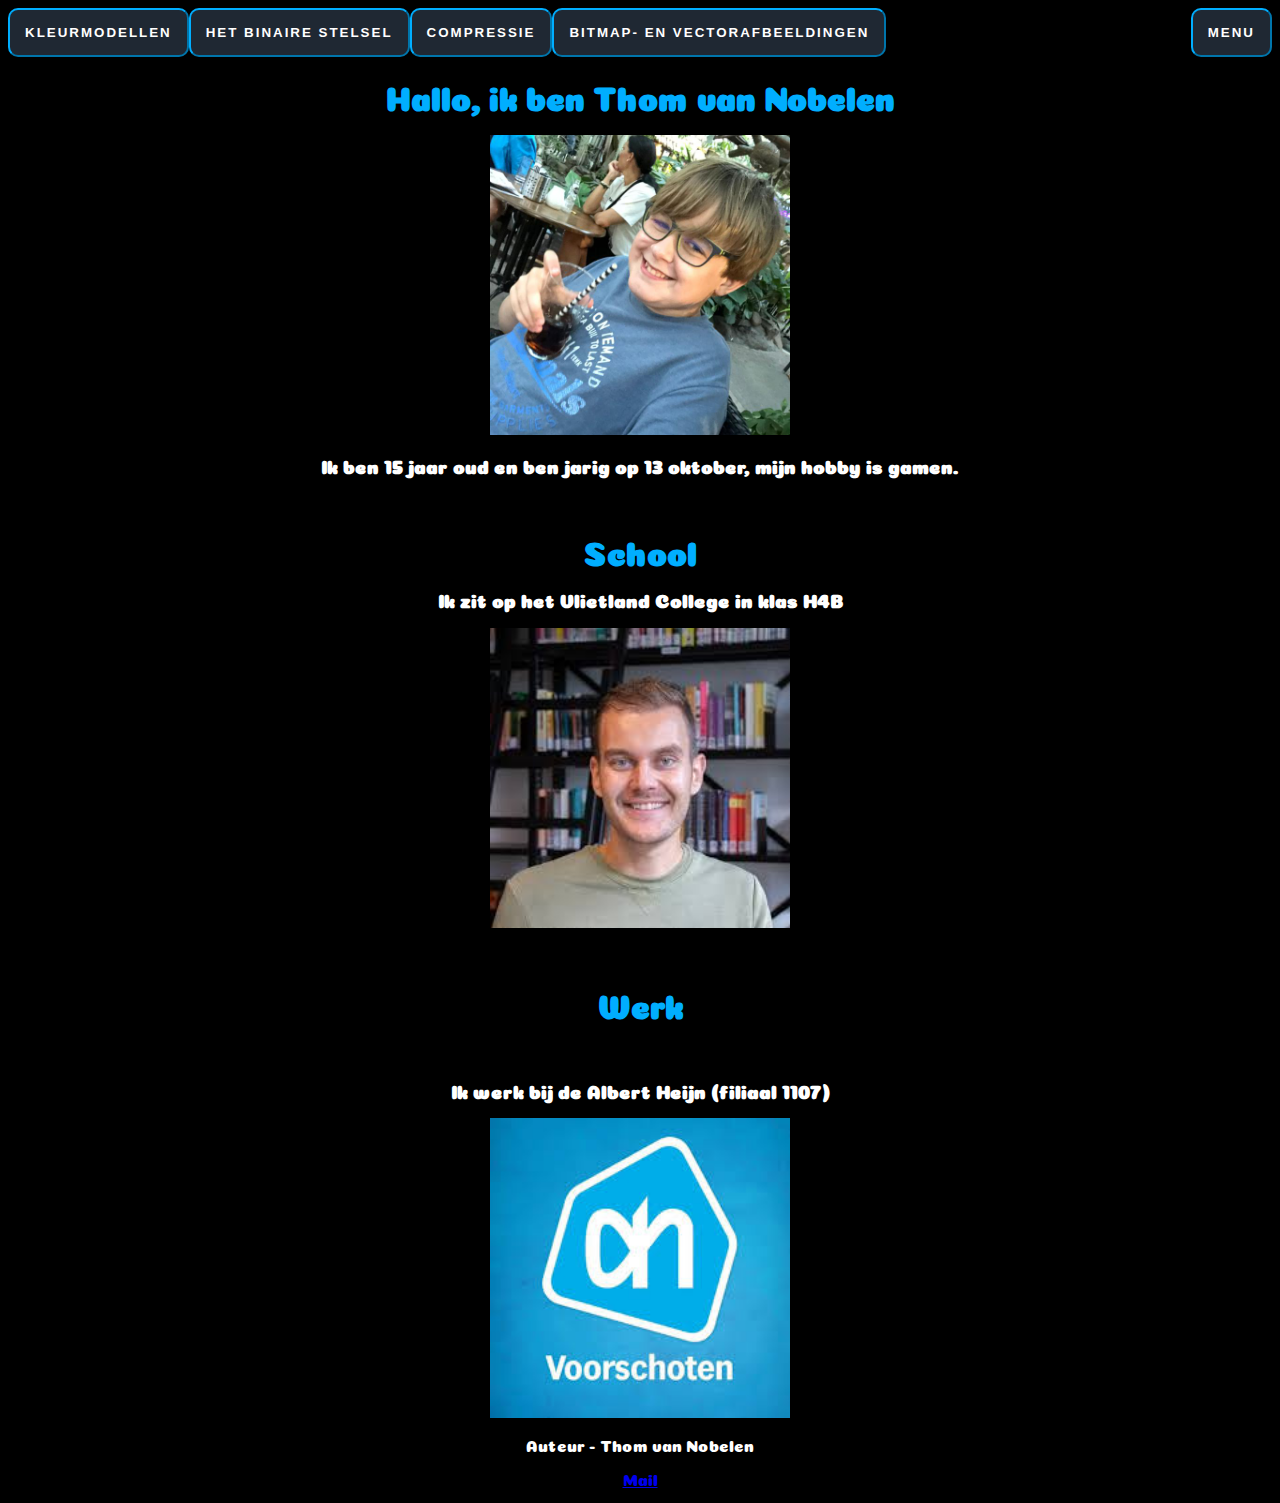
==== index.html @ 40bd04b2 "d" ====
<!DOCTYPE html> <!--type bestand-->
<html> <!--code die gebruikt wordt-->
<link rel="stylesheet" href="style.css"> <!-- zorgt voor opmaak van pagina dat in styles.css staat-->
<head>
    <title>Over Thom van Nobelen</title> <!--Titel bovenin-->
</head>

<body>
    <center>
        <!--link naar 2e, 3e etc. pagina-->
        <ul>
        <li><button onclick="window.location.href='Kleurmodellen.html'">Kleurmodellen</button></li>
         
        <li><button onclick="window.location.href='BinaireStelsel.html'">Het Binaire Stelsel</button></li>
       
        <li><button onclick="window.location.href='Compressie.html'">Compressie</button></li>
       
       <li><button onclick="window.location.href='Bitmap- en vectorafbeeldingen.html'">Bitmap- en vectorafbeeldingen</button></li>

       <li style="float:right"><button onclick="window.location.href='index.html'">Menu</button></li>
        </ul> <!--ul staat voor unordered list, hierdoor is de balk bovenaan er-->
        <!--om te kijken of de site update-->
        <h1>Hallo, ik ben Thom van Nobelen</h1>
        <img src="me (1).jpg" width="300" height="300" alt="Hier hoort een afbeelding van mezelf te staan">
        <!--afbeelding en tekst voor als de afbeelding niet werkt-->
        <h3>Ik ben 15 jaar oud en ben jarig op 13 oktober, mijn hobby is gamen.</h3> 
        <br>
        <h1>School</h1>
        <h3>Ik zit op het Vlietland College in klas H4B</h3> <img src="VLC Afbeelding.jpeg" width="300" height="300" alt="Voorbeeld van Docent VLC"
        <br> <br> <br> <br> <!--"br" is een soort enter op de pagina-->
        <h1>Werk</h1>
        <br>
        <h3>Ik werk bij de Albert Heijn (filiaal 1107)</h3> <img src="AH Voorschoten.jpeg" width="300" height="300" alt="Afbeelding AH Voorschoten"
        <footer>
            <p>Auteur - Thom van Nobelen</p>
            <p><a href="thom.van.nobelen@vlietlandcollege.nl">Mail</a></p>
        </footer>
    
    </center> <!--zorgt ervoor dat de dingen die tussen deze tag staan in het midden van de pagina komen-->
    
    
</body>

</html>
---- style.css ----
@import url('https://fonts.googleapis.com/css2?family=Coiny&family=Shadows+Into+Light&display=swap');

body { 
 font-family:Coiny;
button  {
    padding: 15px; /* hoe groot de knop is px staat voor pixel */
    background-color: #1f2833; /* kleur van alle knoppen */
    border-radius: 10px; /* rand van de knop */
    cursor: pointer; /*als de cursor op de knop zit*/
    transition: transform 0.2s ease-in-out; /* maakt de knop groter, het duurt 0,2 seconde */
    font: size 24px; /*tekst grootte*/
    letter-spacing: 2px; /*plek tussen letters*/
    text-transform: uppercase; /*tekst type, hoofdletters*/
    text-align: center; /*plek tekst*/
    font-weight: bold;
    border-color: #00aeff; /*kleur van rand knop*/
    color: #ffffff; /*kleur tekst*/
}

button:hover {
  background-color: #00aeff; /*Kleu knop als cursor erop staat*/
    transform: scale(1.15); /*knop wordt groter als cursor erop staat*/
}
}

body { 
    background-color:black; /*achtergrond kleur*/
}

body {
    color: white; /*tekstkleur*/
  }

  h1 {
    color:#00aeff; /*tekstkleur tekst h1*/
  }

  .p {
    font-family: "Brush Script MT", Times, sans-serif; /*lettertype, lettertype voor als de eerste niet werkt en lettertype voor als de eerste twee beide falen*/
  }
  
  /* breedte scrollbalk*/
::-webkit-scrollbar {
  width: 10px;
}

/* achtergrond die achter de scrollbalk zit */
::-webkit-scrollbar-track {
  background: #043783;
}

/* hendel van de scrollbalk kleur */
::-webkit-scrollbar-thumb {
  background: #00aeff;
}

/* Hendel van de scrollbar als de cursor erop zit */
::-webkit-scrollbar-thumb:hover {
  background: #00fff2;
}

ul {
  list-style-type: none;
  margin: 0px;
  padding: 0px;
  overflow: hidden;
  background-color: #000000;
}

li {
  float: left;
}

li a {
  display: block;
  color: rgb(0, 0, 0);
  text-align: center;
  padding: 14px 30px;
  text-decoration: none;
}

div {
border:#00fff2 

}


footer {
  text-align: center;
  padding: 3px;
  background-color: DarkSalmon;
  color: white;
}
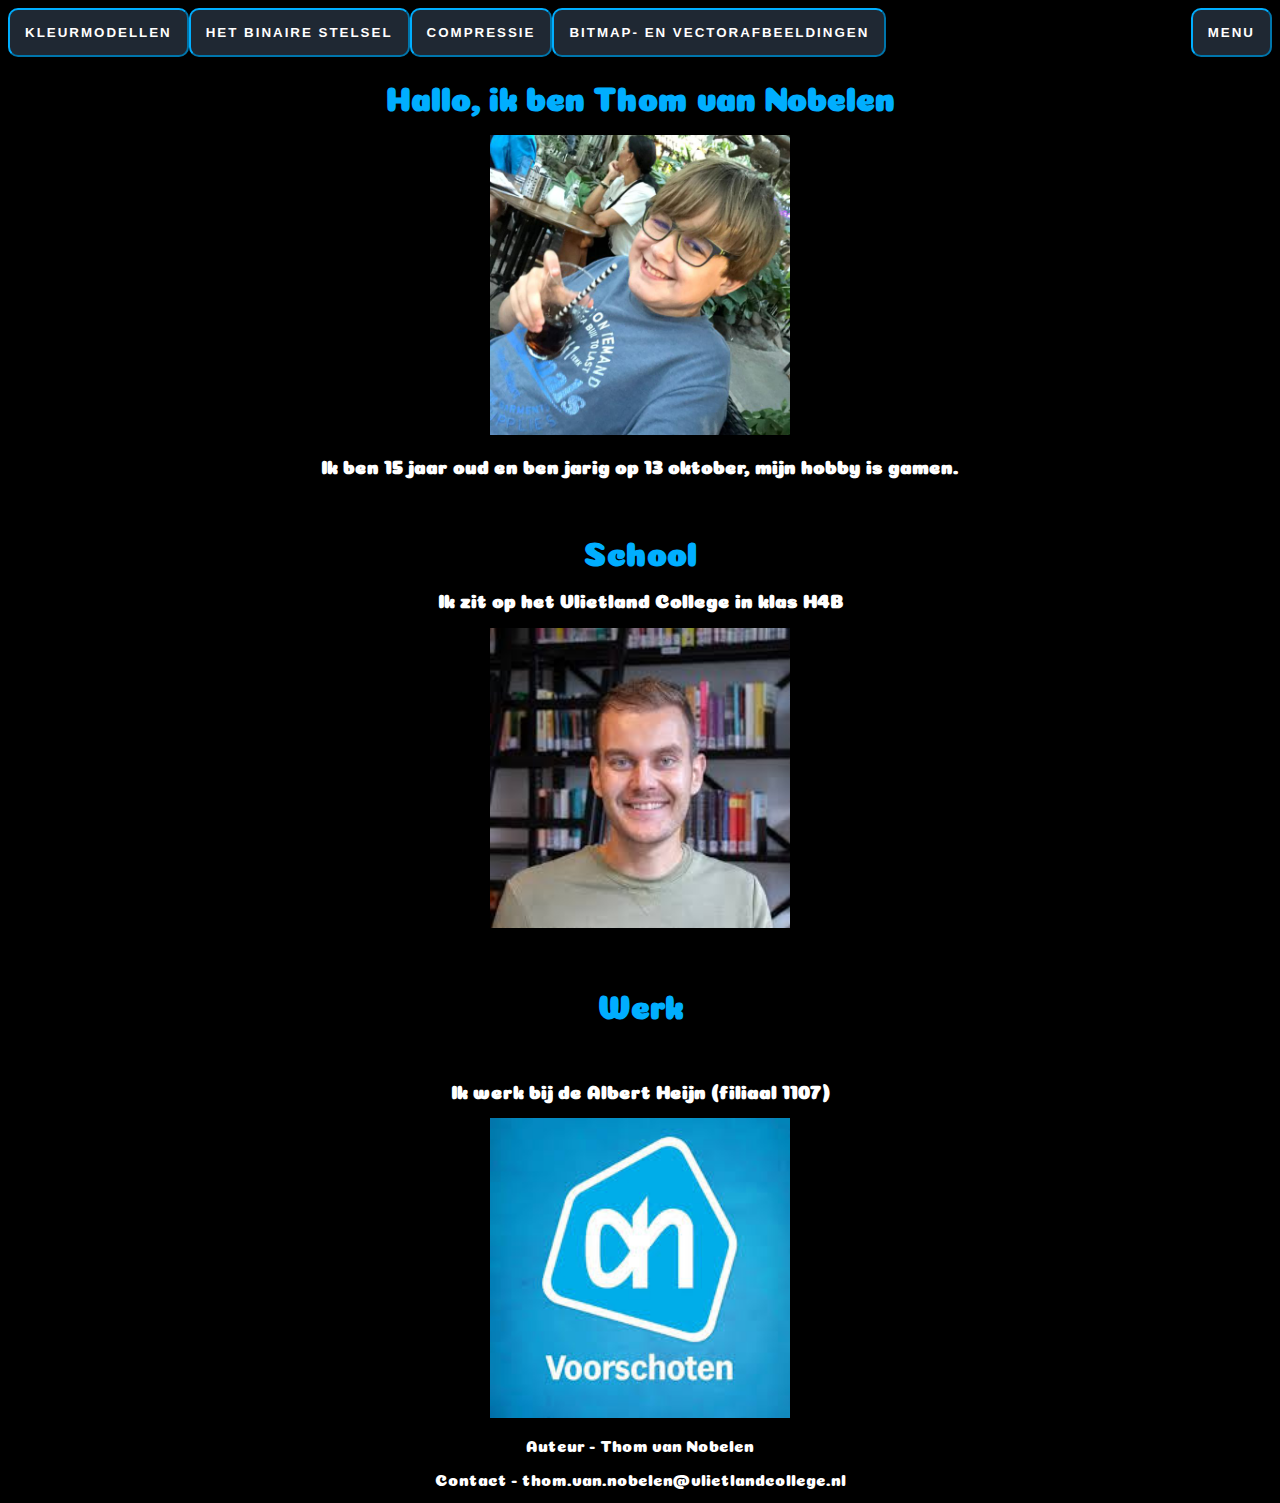
==== commit bdd10e81: "d" ====
--- a/index.html
+++ b/index.html
@@ -33,7 +33,7 @@
         <h3>Ik werk bij de Albert Heijn (filiaal 1107)</h3> <img src="AH Voorschoten.jpeg" width="300" height="300" alt="Afbeelding AH Voorschoten"
         <footer>
             <p>Auteur - Thom van Nobelen</p>
-            <p><a href="thom.van.nobelen@vlietlandcollege.nl">Mail</a></p>
+            <p>Contact - thom.van.nobelen@vlietlandcollege.nl</p>
         </footer>
     
     </center> <!--zorgt ervoor dat de dingen die tussen deze tag staan in het midden van de pagina komen-->
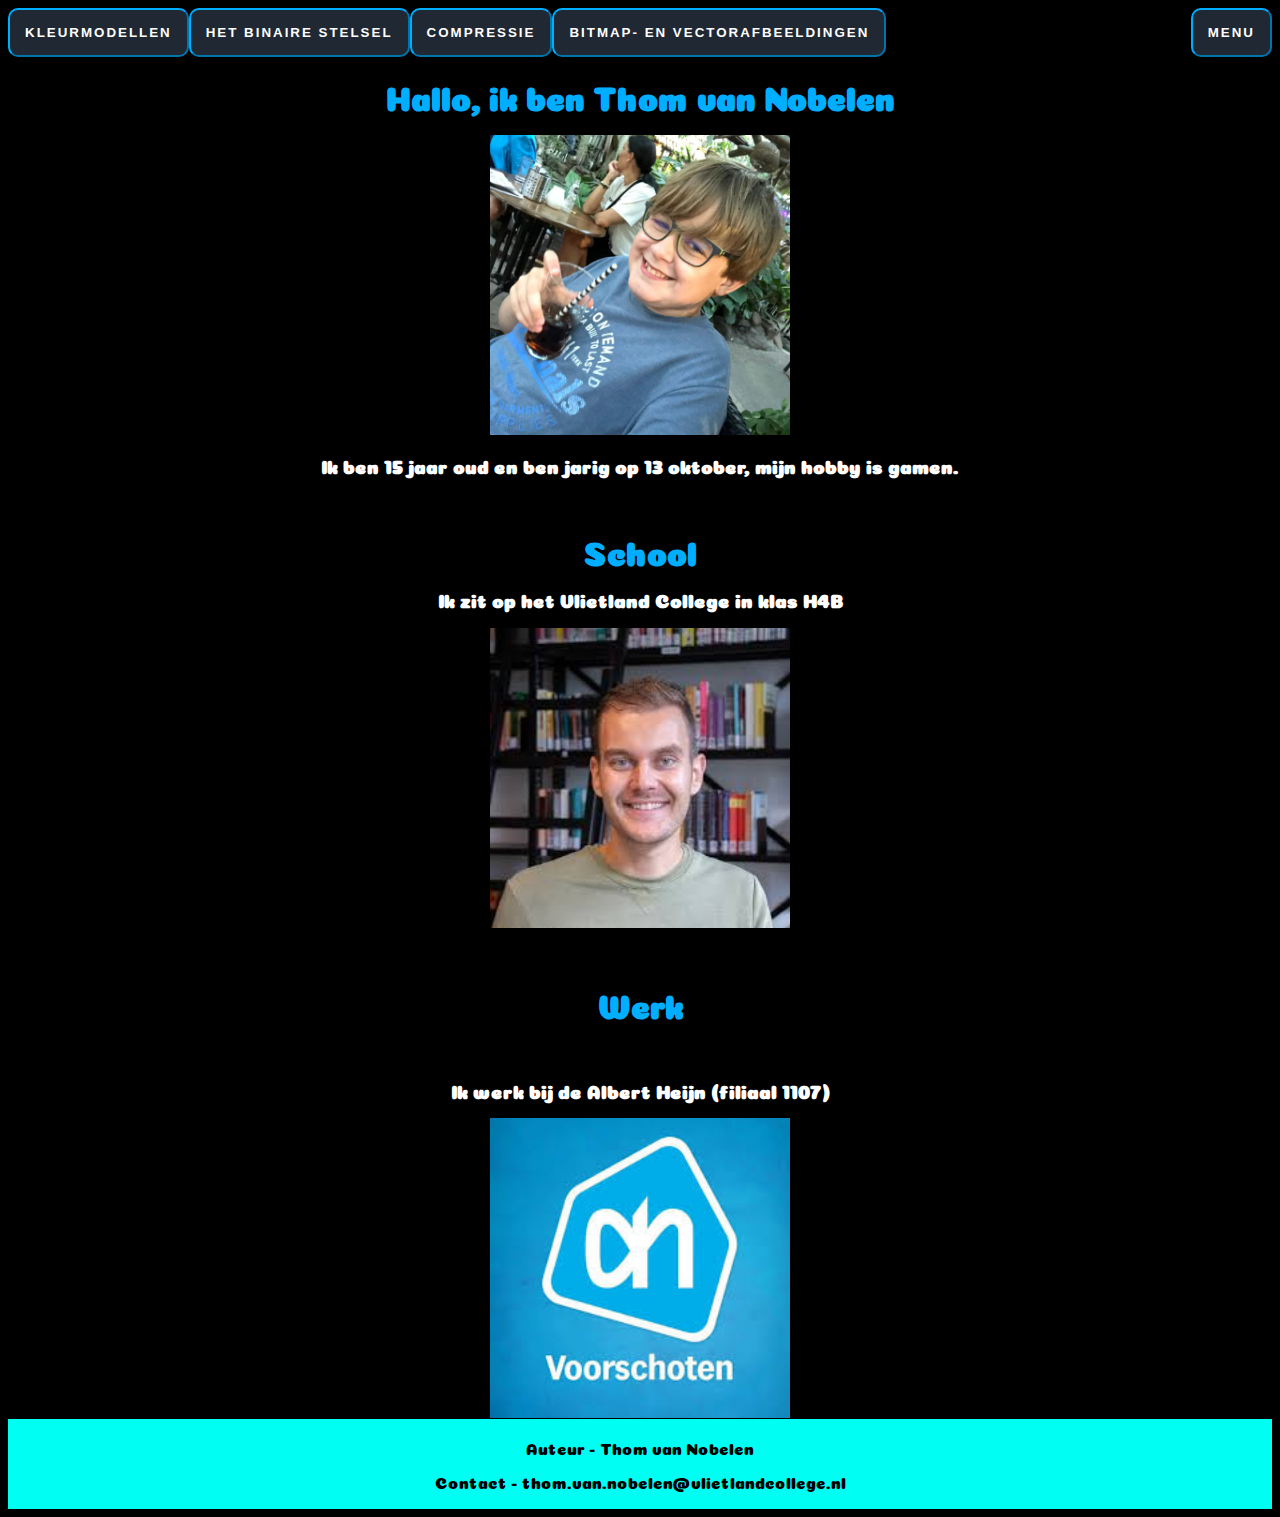
==== commit 339a3c9a: "x" ====
--- a/index.html
+++ b/index.html
@@ -2,7 +2,7 @@
 <html> <!--code die gebruikt wordt-->
 <link rel="stylesheet" href="style.css"> <!-- zorgt voor opmaak van pagina dat in styles.css staat-->
 <head>
-    <title>Over Thom van Nobelen</title> <!--Titel bovenin-->
+    <title>Over Thom van Nobelen</title> <!--Titel tabblad-->
 </head>
 
 <body>
@@ -10,33 +10,38 @@
         <!--link naar 2e, 3e etc. pagina-->
         <ul>
         <li><button onclick="window.location.href='Kleurmodellen.html'">Kleurmodellen</button></li>
-         
+         <!--<li> staat voor list en zorgt ervoor dat deze knop in de lijst komt te staan-->
         <li><button onclick="window.location.href='BinaireStelsel.html'">Het Binaire Stelsel</button></li>
        
         <li><button onclick="window.location.href='Compressie.html'">Compressie</button></li>
        
        <li><button onclick="window.location.href='Bitmap- en vectorafbeeldingen.html'">Bitmap- en vectorafbeeldingen</button></li>
-
+            <!--hieronder is float right gebruikt zodat de menu knop aan de rechterkant van het scherm staat-->
        <li style="float:right"><button onclick="window.location.href='index.html'">Menu</button></li>
-        </ul> <!--ul staat voor unordered list, hierdoor is de balk bovenaan er-->
-        <!--om te kijken of de site update-->
+        </ul> <!--ul staat voor unordered list, hierdoor werken de list tags-->
+       
         <h1>Hallo, ik ben Thom van Nobelen</h1>
         <img src="me (1).jpg" width="300" height="300" alt="Hier hoort een afbeelding van mezelf te staan">
         <!--afbeelding en tekst voor als de afbeelding niet werkt-->
         <h3>Ik ben 15 jaar oud en ben jarig op 13 oktober, mijn hobby is gamen.</h3> 
+        
         <br>
         <h1>School</h1>
+        
         <h3>Ik zit op het Vlietland College in klas H4B</h3> <img src="VLC Afbeelding.jpeg" width="300" height="300" alt="Voorbeeld van Docent VLC"
         <br> <br> <br> <br> <!--"br" is een soort enter op de pagina-->
         <h1>Werk</h1>
+       
         <br>
-        <h3>Ik werk bij de Albert Heijn (filiaal 1107)</h3> <img src="AH Voorschoten.jpeg" width="300" height="300" alt="Afbeelding AH Voorschoten"
+        <h3>Ik werk bij de Albert Heijn (filiaal 1107)</h3>
+        <img src="AH Voorschoten.jpeg" width="300" height="300" alt="Afbeelding AH Voorschoten"
+        <br>
+        
         <footer>
             <p>Auteur - Thom van Nobelen</p>
             <p>Contact - thom.van.nobelen@vlietlandcollege.nl</p>
-        </footer>
-    
-    </center> <!--zorgt ervoor dat de dingen die tussen deze tag staan in het midden van de pagina komen-->
+        </footer> <!--de footer is tekst aan de onderkant van de pagina met bv. de auteur en contact gegevens-->
+      </center> <!--zorgt ervoor dat de dingen die tussen deze tag staan in het midden van de pagina komen-->
     
     
 </body>
--- a/style.css
+++ b/style.css
@@ -1,5 +1,5 @@
 @import url('https://fonts.googleapis.com/css2?family=Coiny&family=Shadows+Into+Light&display=swap');
-
+/*ik heb van google een font gepakt en met deze code de font geïmporteerd naar mijn site */
 body { 
  font-family:Coiny;
 button  {
@@ -24,7 +24,7 @@
 }
 
 body { 
-    background-color:black; /*achtergrond kleur*/
+    background-color:black; /*achtergrond kleur van pagina*/
 }
 
 body {
@@ -35,9 +35,6 @@
     color:#00aeff; /*tekstkleur tekst h1*/
   }
 
-  .p {
-    font-family: "Brush Script MT", Times, sans-serif; /*lettertype, lettertype voor als de eerste niet werkt en lettertype voor als de eerste twee beide falen*/
-  }
   
   /* breedte scrollbalk*/
 ::-webkit-scrollbar {
@@ -59,7 +56,7 @@
   background: #00fff2;
 }
 
-ul {
+ul { /*achtergrond van de menubalk*/
   list-style-type: none;
   margin: 0px;
   padding: 0px;
@@ -67,11 +64,11 @@
   background-color: #000000;
 }
 
-li {
+li { /*dit zorgt ervoor waar de knoppen op de menubalk staan*/
   float: left;
 }
 
-li a {
+li a { /*dit zijn de elementen voor de menubalk*/
   display: block;
   color: rgb(0, 0, 0);
   text-align: center;
@@ -81,14 +78,14 @@
 
 div {
 border:#00fff2 
-
+/*de kleur van de div tag borders, deze heb ik niet, maar deze code is er voor als ik het toevoeg.*/
 }
 
 
 footer {
   text-align: center;
   padding: 3px;
-  background-color: DarkSalmon;
-  color: white;
-}
+  background-color: #00fff2;
+  color: rgb(0, 0, 0);
+} /*deze dingen zorgen erboor wat de achtergrond, tekstkleur, waar de tekst staat enw at de margin is voor de footer*/
 
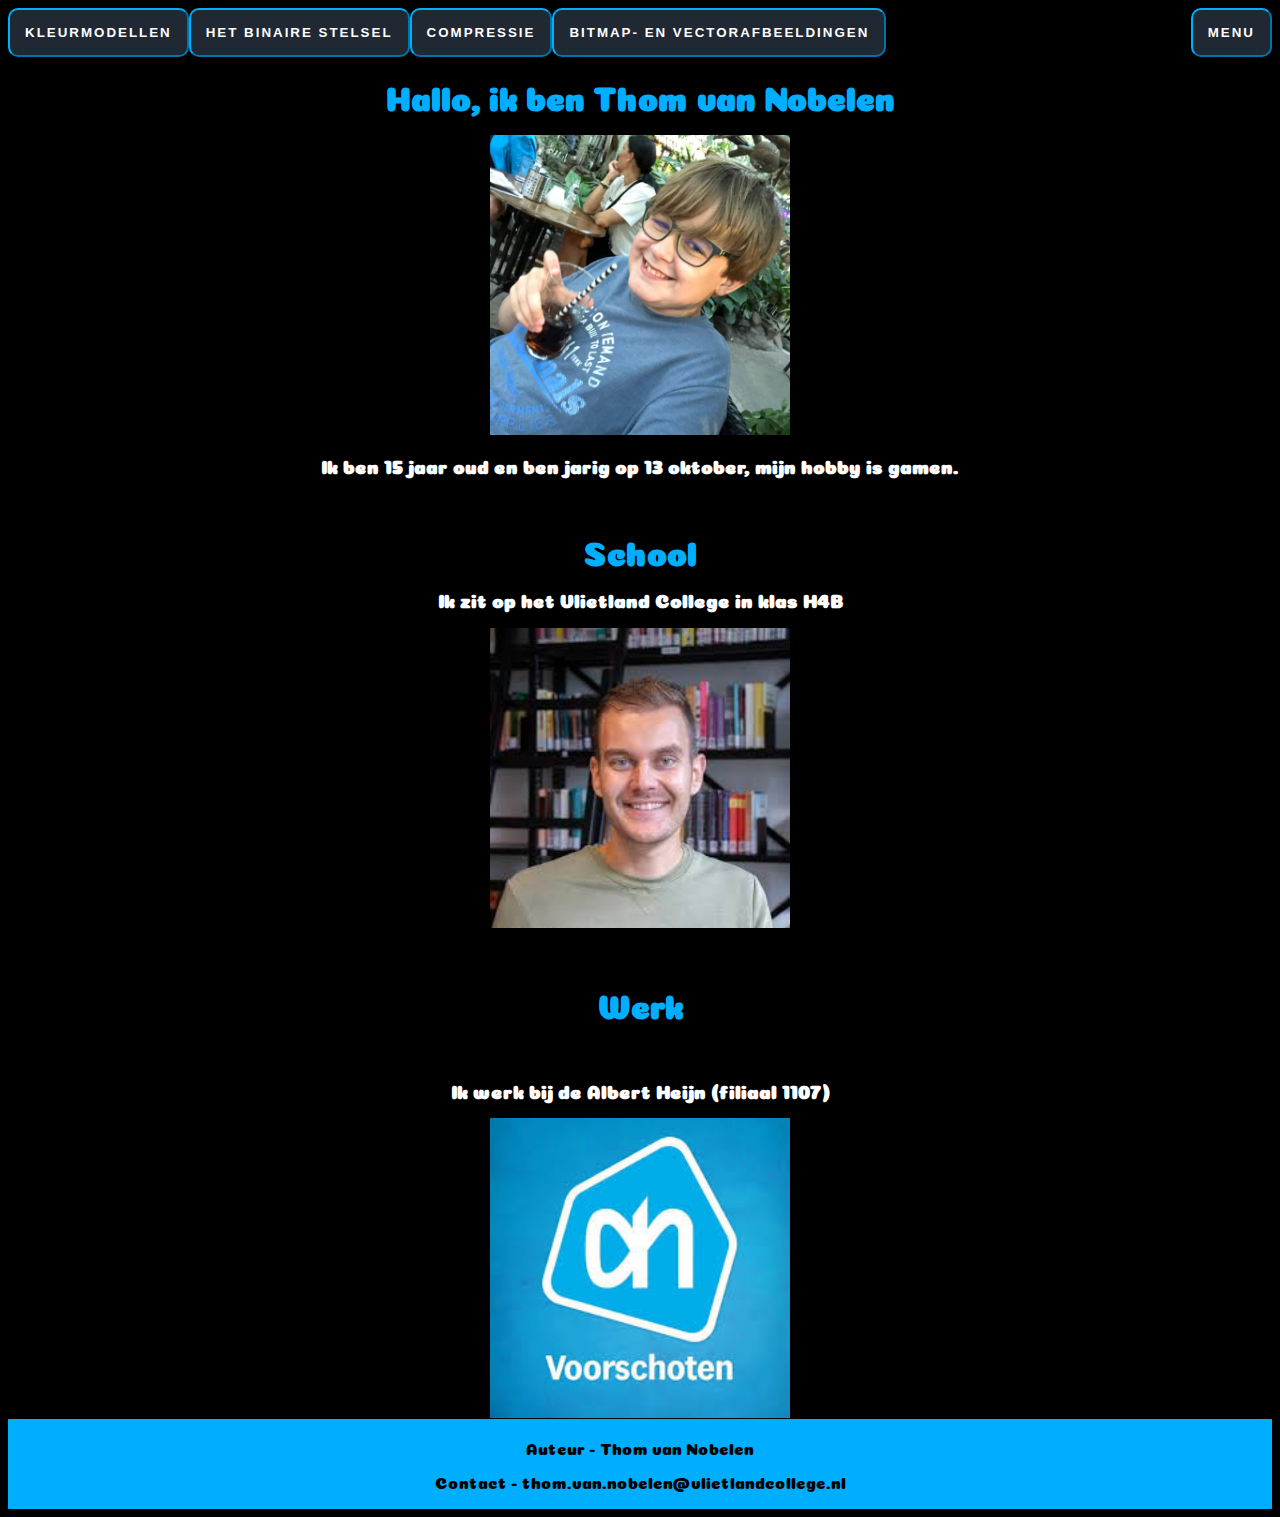
==== commit dbc5af50: "Compression update, added information about Lossy compression, losless compression and MUCH more! Ch" ====
--- a/index.html
+++ b/index.html
@@ -2,7 +2,7 @@
 <html> <!--code die gebruikt wordt-->
 <link rel="stylesheet" href="style.css"> <!-- zorgt voor opmaak van pagina dat in styles.css staat-->
 <head>
-    <title>Over Thom van Nobelen</title> <!--Titel tabblad-->
+    <title>Home</title> <!--Titel tabblad-->
 </head>
 
 <body>
--- a/style.css
+++ b/style.css
@@ -85,7 +85,7 @@
 footer {
   text-align: center;
   padding: 3px;
-  background-color: #00fff2;
+  background-color: #00aeff;
   color: rgb(0, 0, 0);
 } /*deze dingen zorgen erboor wat de achtergrond, tekstkleur, waar de tekst staat enw at de margin is voor de footer*/
 
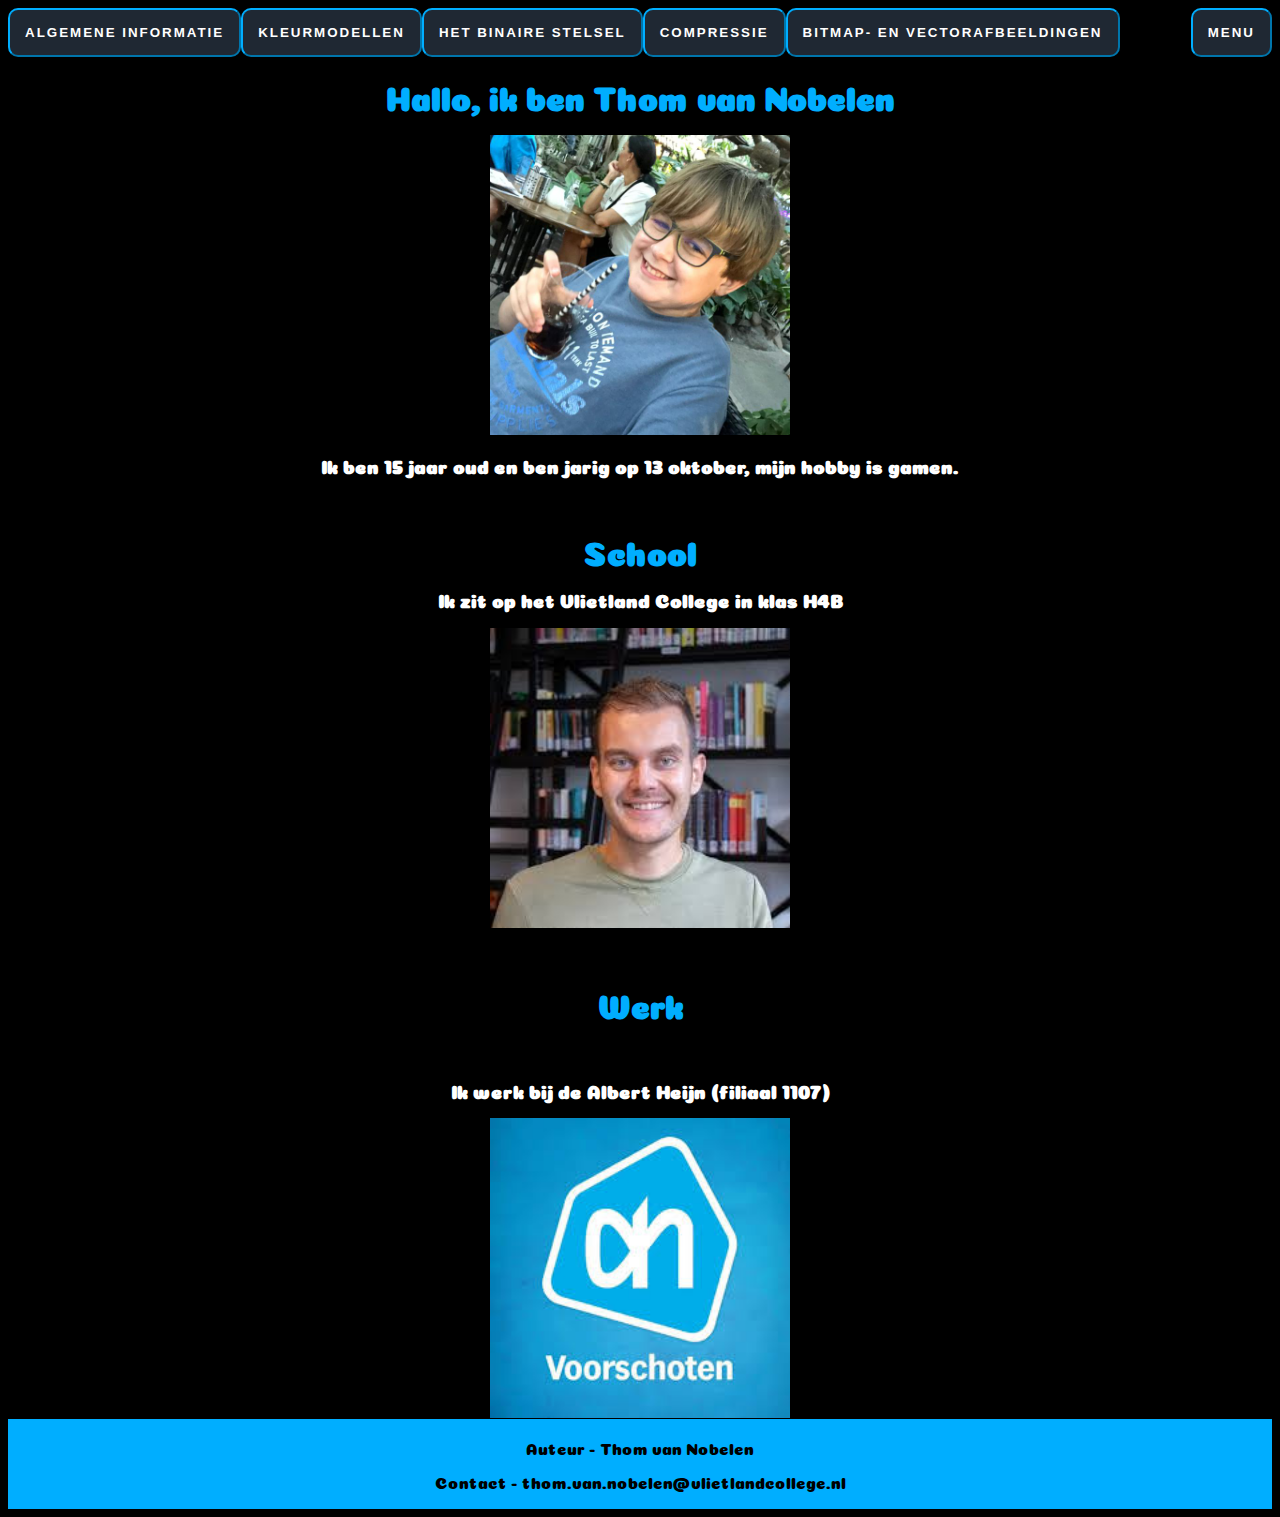
==== commit 4c69b906: "d" ====
--- a/index.html
+++ b/index.html
@@ -3,25 +3,28 @@
 <link rel="stylesheet" href="style.css"> <!-- zorgt voor opmaak van pagina dat in styles.css staat-->
 <head>
     <title>Home</title> <!--Titel tabblad-->
+    <link rel="icon" type="image/x-icon" href="favicon.ico"> <!--Plaayje op tab bovenin-->
 </head>
 
 <body>
     <center>
         <!--link naar 2e, 3e etc. pagina-->
         <ul>
-        <li><button onclick="window.location.href='Kleurmodellen.html'">Kleurmodellen</button></li>
+            <li><button onclick="window.location.href='Algemene Informatie.html'">Algemene Informatie</button></li>
+        
+            <li><button onclick="window.location.href='Kleurmodellen.html'">Kleurmodellen</button></li>
          <!--<li> staat voor list en zorgt ervoor dat deze knop in de lijst komt te staan-->
-        <li><button onclick="window.location.href='BinaireStelsel.html'">Het Binaire Stelsel</button></li>
+            <li><button onclick="window.location.href='BinaireStelsel.html'">Het Binaire Stelsel</button></li>
        
-        <li><button onclick="window.location.href='Compressie.html'">Compressie</button></li>
+            <li><button onclick="window.location.href='Compressie.html'">Compressie</button></li>
        
-       <li><button onclick="window.location.href='Bitmap- en vectorafbeeldingen.html'">Bitmap- en vectorafbeeldingen</button></li>
+            <li><button onclick="window.location.href='Bitmap- en vectorafbeeldingen.html'">Bitmap- en vectorafbeeldingen</button></li>
             <!--hieronder is float right gebruikt zodat de menu knop aan de rechterkant van het scherm staat-->
-       <li style="float:right"><button onclick="window.location.href='index.html'">Menu</button></li>
+            <li style="float:right"><button onclick="window.location.href='index.html'">Menu</button></li>
         </ul> <!--ul staat voor unordered list, hierdoor werken de list tags-->
        
         <h1>Hallo, ik ben Thom van Nobelen</h1>
-        <img src="me (1).jpg" width="300" height="300" alt="Hier hoort een afbeelding van mezelf te staan">
+        <img src="ThomVN.jpg" width="300" height="300" alt="Hier hoort een afbeelding van mezelf te staan">
         <!--afbeelding en tekst voor als de afbeelding niet werkt-->
         <h3>Ik ben 15 jaar oud en ben jarig op 13 oktober, mijn hobby is gamen.</h3> 
         
